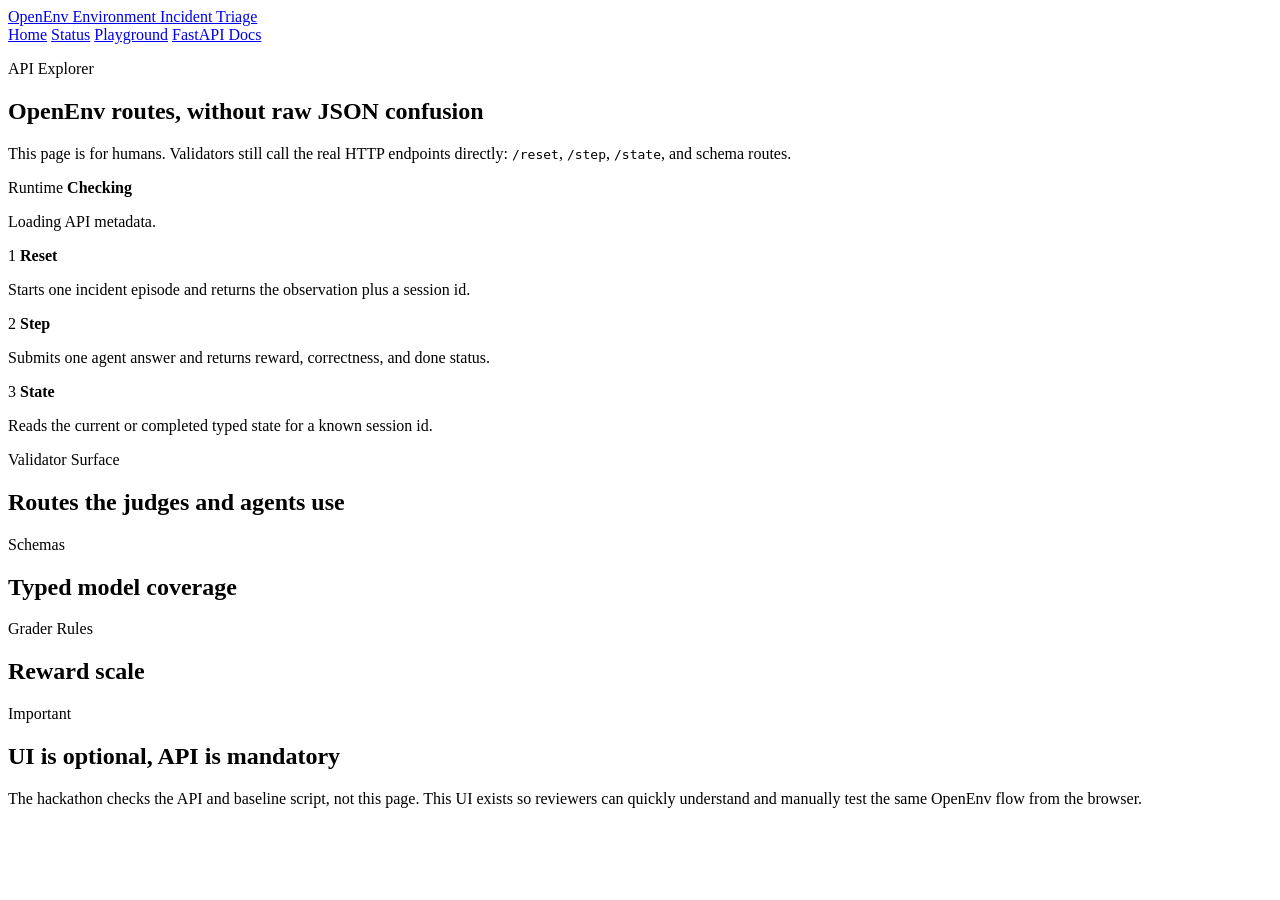
==== ui/api.html @ b9d7c958 "Polish UI and add API explorer" ====
<!DOCTYPE html>
<html lang="en">
<head>
  <meta charset="utf-8">
  <meta name="viewport" content="width=device-width, initial-scale=1">
  <title>Incident Triage API</title>
  <link rel="stylesheet" href="/assets/styles.css?v=4">
</head>
<body data-page="api">
  <div class="page-shell">
    <header class="topbar">
      <a class="brand" href="/">
        <span class="brand-kicker">OpenEnv Environment</span>
        <span class="brand-title">Incident Triage</span>
      </a>
      <nav class="nav-links">
        <a href="/">Home</a>
        <a href="/status">Status</a>
        <a href="/playground">Playground</a>
        <a href="/docs">FastAPI Docs</a>
      </nav>
    </header>

    <main class="stack-layout">
      <section class="api-hero floating-panel">
        <div class="section-heading compact">
          <p class="eyebrow">API Explorer</p>
          <h1>OpenEnv routes, without raw JSON confusion</h1>
          <p class="section-copy">
            This page is for humans. Validators still call the real HTTP endpoints directly:
            <code>/reset</code>, <code>/step</code>, <code>/state</code>, and schema routes.
          </p>
        </div>
        <div class="api-health-card">
          <span class="status-caption">Runtime</span>
          <strong data-api-health>Checking</strong>
          <p data-api-summary>Loading API metadata.</p>
        </div>
      </section>

      <section class="api-flow-grid">
        <article class="flow-card">
          <span>1</span>
          <strong>Reset</strong>
          <p>Starts one incident episode and returns the observation plus a session id.</p>
        </article>
        <article class="flow-card">
          <span>2</span>
          <strong>Step</strong>
          <p>Submits one agent answer and returns reward, correctness, and done status.</p>
        </article>
        <article class="flow-card">
          <span>3</span>
          <strong>State</strong>
          <p>Reads the current or completed typed state for a known session id.</p>
        </article>
      </section>

      <section class="floating-panel">
        <div class="section-heading compact">
          <p class="eyebrow">Validator Surface</p>
          <h2>Routes the judges and agents use</h2>
        </div>
        <div class="endpoint-grid" data-endpoint-grid></div>
      </section>

      <section class="dual-grid">
        <article class="floating-panel">
          <div class="section-heading compact">
            <p class="eyebrow">Schemas</p>
            <h2>Typed model coverage</h2>
          </div>
          <div class="badge-grid" data-api-schema-grid></div>
        </article>

        <article class="floating-panel">
          <div class="section-heading compact">
            <p class="eyebrow">Grader Rules</p>
            <h2>Reward scale</h2>
          </div>
          <ul class="bullet-list" data-api-grader-list></ul>
        </article>
      </section>

      <section class="floating-panel api-note">
        <div class="section-heading compact">
          <p class="eyebrow">Important</p>
          <h2>UI is optional, API is mandatory</h2>
        </div>
        <p>
          The hackathon checks the API and baseline script, not this page. This UI exists so reviewers can
          quickly understand and manually test the same OpenEnv flow from the browser.
        </p>
      </section>
    </main>
  </div>
  <script src="/assets/app.js?v=4" defer></script>
</body>
</html>
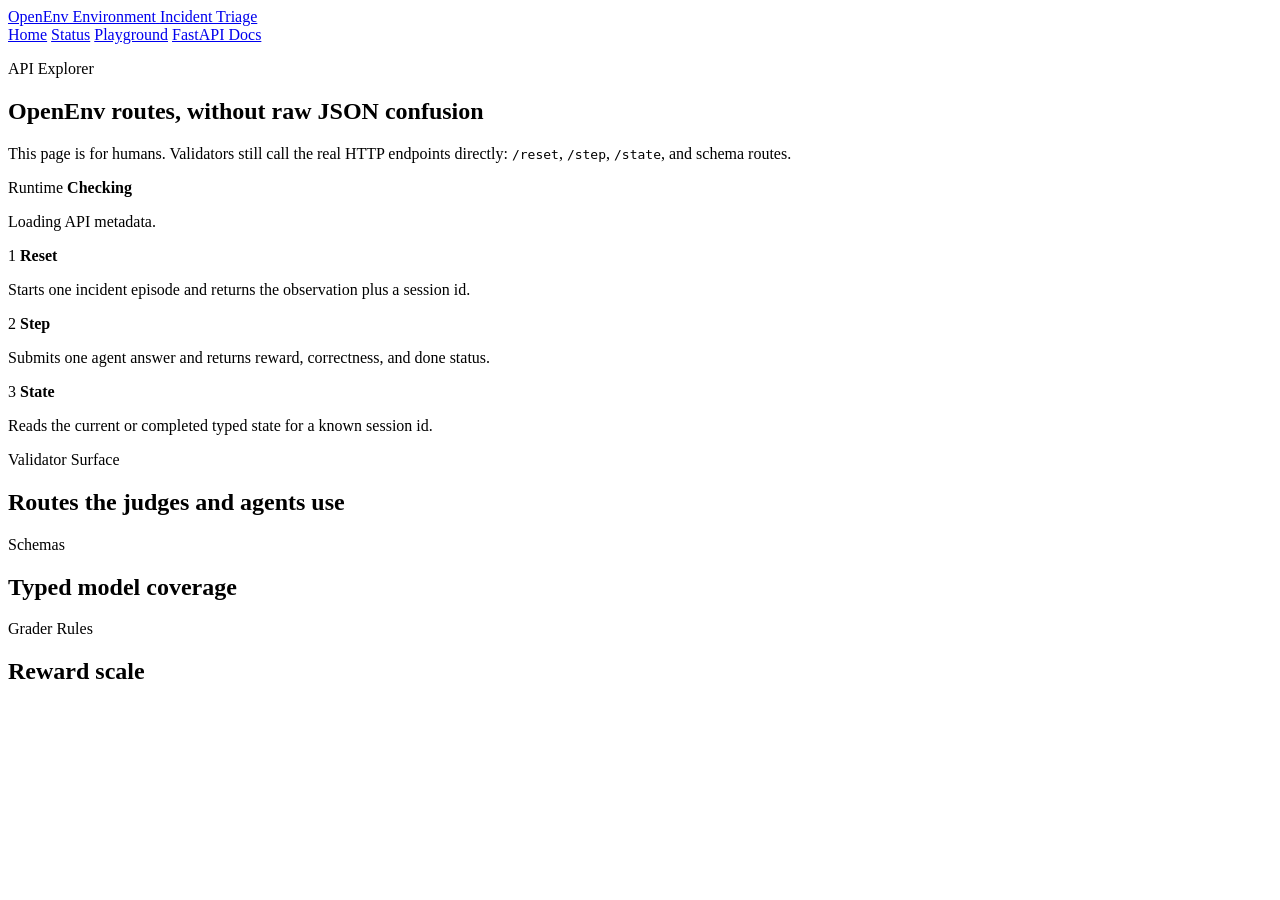
==== commit 2a70021e: "Remove API note callout" ====
--- a/ui/api.html
+++ b/ui/api.html
@@ -82,16 +82,6 @@
         </article>
       </section>
 
-      <section class="floating-panel api-note">
-        <div class="section-heading compact">
-          <p class="eyebrow">Important</p>
-          <h2>UI is optional, API is mandatory</h2>
-        </div>
-        <p>
-          The hackathon checks the API and baseline script, not this page. This UI exists so reviewers can
-          quickly understand and manually test the same OpenEnv flow from the browser.
-        </p>
-      </section>
     </main>
   </div>
   <script src="/assets/app.js?v=4" defer></script>
